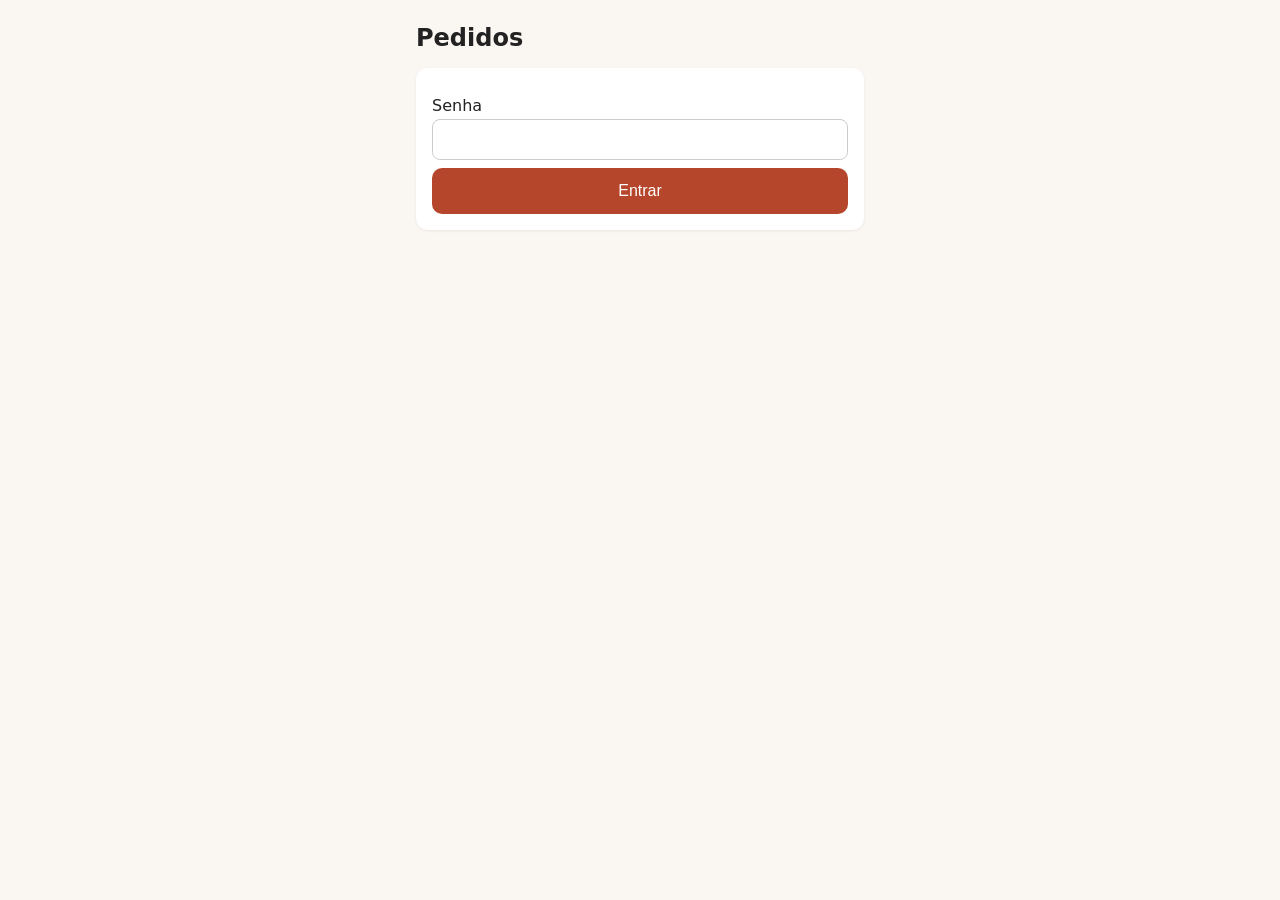
==== admin.html @ bcbbd620 "Painel: filtro Próximos da fila; ícone de panetone na aba Co-Authored-By: Claude Opus 5.5 <noreply@a" ====
<!doctype html>
<html lang="pt-BR">
<head>
<meta charset="utf-8">
<meta name="viewport" content="width=device-width, initial-scale=1">
<meta name="robots" content="noindex">
<title>Painel de Pedidos</title>
<link rel="icon" href="favicon.svg" type="image/svg+xml">
<link rel="icon" href="icone.png" type="image/png">
<link rel="apple-touch-icon" href="icone.png">
<link rel="stylesheet" href="style.css">
</head>
<body>
<main>
  <h1>Pedidos</h1>
  <p id="erro" class="erro" role="alert"></p>

  <form id="login" class="card" hidden>
    <label for="senha">Senha</label>
    <input id="senha" type="password" required autocomplete="current-password">
    <button class="principal">Entrar</button>
  </form>

  <div id="painel" hidden>
    <div class="acoes"><button id="atualizar">Atualizar</button><button id="sair">Sair</button></div>
    <div class="card" id="totais"></div>
    <form id="fornada" class="card">
      <h2>Saiu da fornada</h2>
      <p class="muted">Preencha só o que saiu.</p>
      <table id="fItens"></table>
      <button class="principal" id="fEnviar">Registrar e ver para quem vai</button>
      <div id="fResultado" role="status"></div>
    </form>
    <label for="filtro">Mostrar</label>
    <select id="filtro">
      <option value="">Todos</option>
      <option value="fila">Próximos da fila</option>
      <option>Na fila</option><option>Fazendo</option><option>Pronto pra entrega</option><option>Enviado</option><option>Cancelado</option>
      <option value="cobrar">Falta cobrar</option>
      <option value="Apagado">Apagados</option>
    </select>
    <div id="lista"></div>
  </div>
</main>

<script src="config.js"></script>
<script>
const $ = id => document.getElementById(id);
const brl = v => Number(v).toLocaleString('pt-BR', { style: 'currency', currency: 'BRL' });
const esc = s => String(s ?? '').replace(/[&<>"']/g, c => `&#${c.charCodeAt(0)};`);
const produto = id => CONFIG.produtos.find(p => p.id === id) || { nome: id };
const nomeItem = (id, tamanho) => `${esc(produto(id).nome)} ${esc(tamanho.replace('g', ' g'))}`;
const ativo = p => !['Apagado', 'Cancelado', 'Enviado'].includes(p.etapa);
const conta = p => p.etapa !== 'Cancelado' && p.etapa !== 'Apagado'; // entra nos totais de dinheiro
let pedidos = [];

const api = d => fetch(CONFIG.apiUrl, { method: 'POST', body: JSON.stringify({ ...d, token: localStorage.getItem('token') }) }).then(r => r.json());

async function carregar() {
  $('erro').textContent = '';
  $('atualizar').disabled = true;
  $('atualizar').textContent = 'Atualizando…';
  try {
    const r = await api({ acao: 'listar' });
    if (r.erro === 'Não autorizado') { sair(); return $('erro').textContent = 'Senha incorreta'; }
    if (r.erro) throw new Error(r.erro);
    pedidos = r.pedidos;
    $('login').hidden = true;
    $('painel').hidden = false;
    render();
  } catch (err) { $('erro').textContent = 'Erro: ' + err.message; }
  finally { $('atualizar').disabled = false; $('atualizar').textContent = 'Atualizar'; }
}

function render() {
  const soma = cond => pedidos.filter(p => conta(p) && cond(p)).reduce((s, p) => s + Number(p.total), 0);
  const falta = {};
  pedidos.filter(ativo).forEach(p => p.itens.forEach(i => {
    const k = i.id + '|' + i.tamanho;
    falta[k] = (falta[k] || 0) + Math.max(0, i.qtd - (p.prontos[k] || 0));
  }));
  $('totais').innerHTML = `
    <p>Recebido: <strong>${brl(soma(p => p.pago))}</strong><br>Falta cobrar: <strong>${brl(soma(p => !p.pago))}</strong></p>
    <table><tr><th>Falta fazer</th><th>500 g</th><th>250 g</th></tr>
    ${CONFIG.produtos.map(p => `<tr><td>${p.nome}</td><td>${falta[p.id + '|500g'] || 0}</td><td>${falta[p.id + '|250g'] || 0}</td></tr>`).join('')}
    </table>`;

  const f = $('filtro').value;
  const faltaNo = p => p.itens.reduce((s, i) => s + Math.max(0, i.qtd - (p.prontos[i.id + '|' + i.tamanho] || 0)), 0);
  const mostra = p => !f ? p.etapa !== 'Apagado' : f === 'cobrar' ? !p.pago && conta(p) : f === 'fila' ? ativo(p) && faltaNo(p) > 0 : p.etapa === f;
  const lista = pedidos.filter(mostra);
  // Fila: mais antigo primeiro, igual à ordem em que a fornada distribui; o resto, mais novo primeiro
  $('lista').innerHTML = (f === 'fila' ? lista : lista.reverse()).map((p, n) => {
    const id = esc(p.id);
    const prontos = Object.values(p.prontos).some(n => n > 0);
    return `
    <div class="card">
      <div class="linha"><strong>${f === 'fila' ? `${n + 1}º · ` : ''}${id} · ${esc(p.nome)}</strong><span>${brl(p.total)}</span></div>
      ${f === 'fila' ? `<div>Falta: ${p.itens.filter(i => i.qtd > (p.prontos[i.id + '|' + i.tamanho] || 0)).map(i => `${i.qtd - (p.prontos[i.id + '|' + i.tamanho] || 0)}× ${nomeItem(i.id, i.tamanho)}`).join(', ')}</div>` : ''}
      <div class="muted">${new Date(p.criadoEm).toLocaleString('pt-BR')}</div>
      <div><strong>${esc(p.etapa)}</strong> · ${p.pago ? 'Pago' : 'Não pago'}</div>
      <div>${p.itens.map(i => `${i.qtd}× ${nomeItem(i.id, i.tamanho)} <span class="muted">(${Math.min(i.qtd, p.prontos[i.id + '|' + i.tamanho] || 0)} de ${i.qtd} pronto)</span>`).join('<br>')}</div>
      ${p.obs ? `<div class="muted">Obs: ${esc(p.obs)}</div>` : ''}
      <div class="acoes">${p.etapa === 'Apagado' ? `
        <button data-id="${id}" data-acao="status" data-v="Na fila">Restaurar</button>` : `
        <button data-id="${id}" data-acao="pago" data-v="${!p.pago}" class="${p.pago ? 'on' : ''}" aria-pressed="${p.pago}">${p.pago ? 'Pago' : 'Não pago'}</button>
        ${ativo(p) ? `<button data-id="${id}" data-acao="status" data-v="Enviado">Enviado</button>
        <button data-id="${id}" data-acao="status" data-v="Cancelado">Cancelar</button>` : `<button data-id="${id}" data-acao="status" data-v="Na fila">Reabrir</button>`}
        ${prontos && ativo(p) ? `<button data-id="${id}" data-acao="desfazer">Desfazer prontos</button>` : ''}
        <a href="https://wa.me/55${esc(p.whatsapp.replace(/\D/g, ''))}" target="_blank" rel="noopener">WhatsApp</a>
        <button data-id="${id}" data-acao="status" data-v="Apagado">Apagar</button>`}
      </div>
    </div>`;
  }).join('') || '<p class="muted">Nenhum pedido.</p>';
}

const confirmar = {
  Cancelado: 'Cancelar este pedido? Se ele tinha panetones prontos, registre-os de novo em "Saiu da fornada" para irem a outro pedido.',
  desfazer: 'Desfazer os prontos deste pedido? Ele volta para a fila.',
  Apagado: 'Apagar este pedido? Ele some da lista e dos totais. Dá para restaurar no filtro "Apagados".'
};

$('lista').onclick = async e => {
  const b = e.target.closest('button[data-acao]');
  if (!b) return;
  const { id, acao, v } = b.dataset;
  const pergunta = confirmar[acao === 'status' ? v : acao];
  if (pergunta && !confirm(pergunta)) return;
  b.disabled = true;
  const dados = acao === 'pago' ? { pago: v === 'true' } : acao === 'status' ? { status: v } : {};
  const r = await api({ acao, id, ...dados }).catch(err => ({ erro: err.message }));
  if (r.erro) { $('erro').textContent = 'Erro: ' + r.erro; b.disabled = false; return; }
  carregar();
};

$('fItens').innerHTML = '<tr><th></th><th>500 g</th><th>250 g</th></tr>' + CONFIG.produtos.map(p => `<tr><td>${p.nome}</td>` +
  ['500g', '250g'].map(t => `<td><input type="number" min="0" step="1" inputmode="numeric" data-id="${p.id}" data-tamanho="${t}" aria-label="${p.nome} ${t.replace('g', ' g')}"></td>`).join('') + '</tr>').join('');

// Registra item por item com a mesma ação do script; cada item já distribuído fica gravado mesmo se um seguinte falhar
$('fornada').onsubmit = async e => {
  e.preventDefault();
  const campos = [...$('fItens').querySelectorAll('input')].filter(c => c.value !== '' && Number(c.value) !== 0);
  if (!campos.length) return $('fResultado').innerHTML = '<p class="erro">Preencha a quantidade de pelo menos um item.</p>';
  if (campos.some(c => !Number.isInteger(Number(c.value)) || Number(c.value) < 0)) return $('fResultado').innerHTML = '<p class="erro">Use só números inteiros.</p>';
  $('fEnviar').disabled = true;
  $('fResultado').textContent = 'Registrando…';
  let html = '';
  for (const c of campos) {
    const item = { id: c.dataset.id, tamanho: c.dataset.tamanho, qtd: Number(c.value) };
    const r = await api({ acao: 'fornada', ...item }).catch(err => ({ erro: err.message }));
    if (r.erro) { html += `<p class="erro">Erro em ${nomeItem(item.id, item.tamanho)}: ${esc(r.erro)}. Os itens acima foram registrados; confira e tente de novo só os que faltaram.</p>`; break; }
    c.value = '';
    html += `<p><strong>${item.qtd}× ${nomeItem(item.id, item.tamanho)}</strong></p>` +
      r.destinos.map(d => `<div class="linha"><span>→ ${esc(d.id)} · ${esc(d.nome)}</span><strong>${d.qtd}</strong></div>`).join('') +
      (r.sobra ? `<p class="muted">Sobrou ${r.sobra}: nenhum pedido esperando.</p>` : '');
  }
  $('fEnviar').disabled = false;
  $('fResultado').innerHTML = html;
  carregar();
};

function sair() {
  localStorage.removeItem('token');
  pedidos = [];
  $('painel').hidden = true;
  $('login').hidden = false;
}

$('login').onsubmit = e => { e.preventDefault(); localStorage.setItem('token', $('senha').value); carregar(); };
$('sair').onclick = sair;
$('atualizar').onclick = carregar;
$('filtro').onchange = render;

localStorage.getItem('token') ? carregar() : sair();
</script>
</body>
</html>
---- style.css ----
* { box-sizing: border-box; }
body { margin: 0; font-family: system-ui, sans-serif; color: #222; background: #faf7f2; }
main { max-width: 480px; margin: 0 auto; padding: 16px 16px 96px; }
h1 { margin: 8px 0 4px; font-size: 1.5rem; }
h2 { font-size: 1.1rem; margin: 0 0 8px; }
.card { background: #fff; border-radius: 12px; padding: 16px; margin: 12px 0; box-shadow: 0 1px 3px #0001; }
.linha { display: flex; align-items: center; justify-content: space-between; gap: 8px; padding: 6px 0; }
.stepper { display: flex; align-items: center; gap: 8px; }
.stepper button { width: 36px; height: 36px; border-radius: 50%; border: 1px solid #ccc; background: #fff; font-size: 1.2rem; }
.stepper span { min-width: 1.5em; text-align: center; }
button.principal, a.principal { display: block; width: 100%; padding: 14px; border: 0; border-radius: 10px; background: #b5462b; color: #fff; font-size: 1rem; text-align: center; text-decoration: none; margin-top: 8px; }
button:disabled { opacity: .4; }
.rodape { position: fixed; left: 0; right: 0; bottom: 0; background: #fff; box-shadow: 0 -1px 4px #0002; }
.rodape div { max-width: 480px; margin: 0 auto; padding: 8px 16px; display: flex; align-items: center; gap: 12px; }
.rodape button { margin: 0; flex: 1; }
label { display: block; margin: 12px 0 4px; }
input, textarea, select { width: 100%; padding: 10px; border: 1px solid #ccc; border-radius: 8px; font: inherit; }
.qr { display: flex; align-items: center; justify-content: center; width: 240px; height: 240px; margin: 12px auto; }
.qr svg { width: 100%; height: 100%; }
.qr.vazio { border: 2px dashed #aaa; color: #777; }
.muted { color: #666; font-size: .9rem; }
.erro { color: #b00; }
.acoes { display: flex; gap: 8px; flex-wrap: wrap; margin-top: 8px; }
.acoes button, .acoes a { padding: 8px 12px; border-radius: 8px; border: 1px solid #ccc; background: #fff; color: inherit; text-decoration: none; font-size: .9rem; }
table { width: 100%; border-collapse: collapse; }
td, th { padding: 4px; text-align: left; }
[hidden] { display: none !important; }
.galeria { display: flex; gap: 8px; overflow-x: auto; scroll-snap-type: x mandatory; padding-bottom: 8px; }
.galeria img { height: 260px; width: auto; border-radius: 12px; scroll-snap-align: start; flex: none; }
.acoes button.on { background: #2e7d32; border-color: #2e7d32; color: #fff; }
#fItens input { width: 5em; }
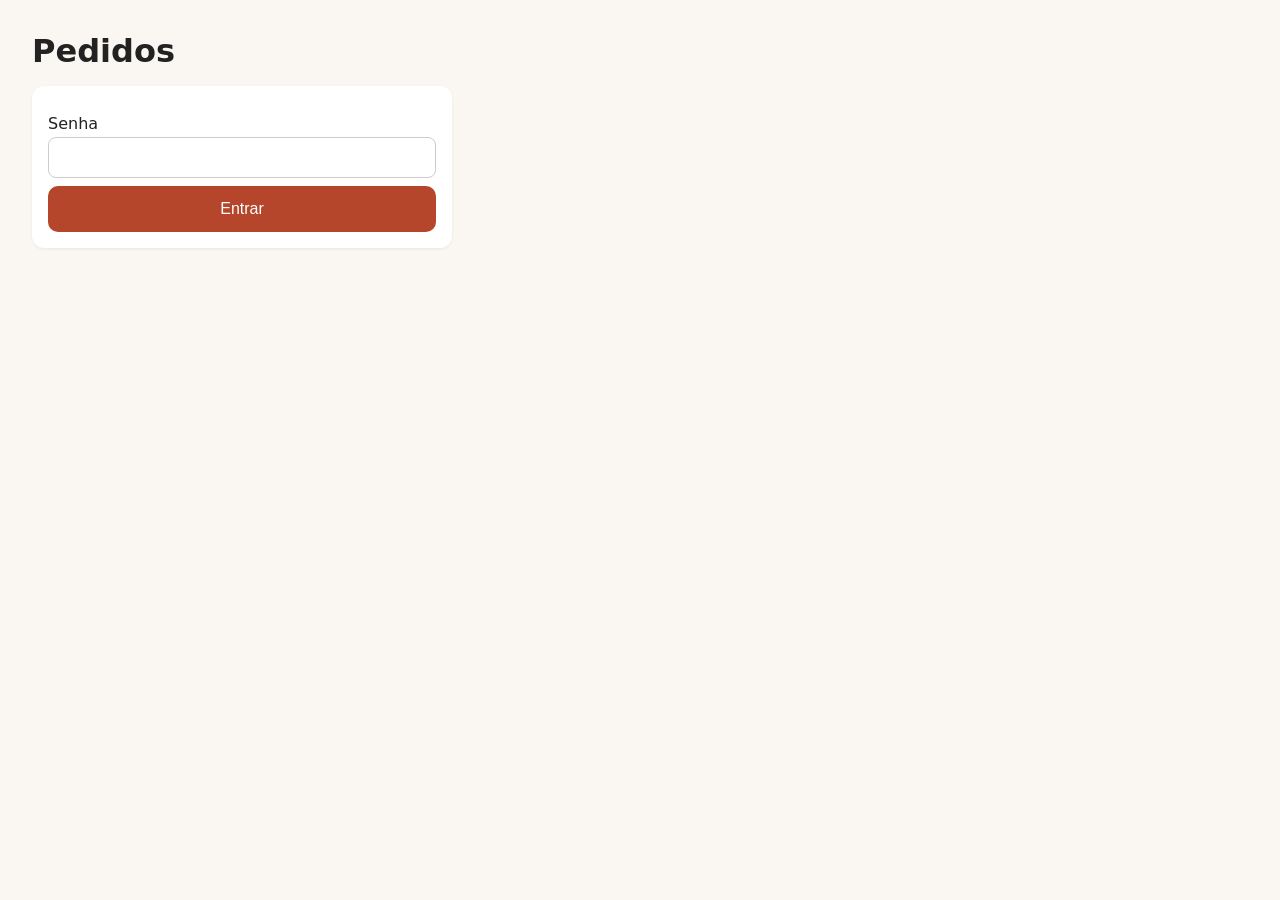
==== commit 98505a07: "Layout de tela cheia no computador (loja e painel); celular sem mudanças Co-Authored-By: Claude Opus" ====
--- a/admin.html
+++ b/admin.html
@@ -23,7 +23,11 @@
 
   <div id="painel" hidden>
     <div class="acoes"><button id="atualizar">Atualizar</button><button id="sair">Sair</button></div>
-    <div class="card" id="totais"></div>
+    <div class="colunas">
+    <div class="col-producao">
+    <section id="avisoCard" class="card"></section>
+    <section id="prontos" class="card" hidden></section>
+    <section id="proxima" class="card"></section>
     <form id="fornada" class="card">
       <h2>Saiu da fornada</h2>
       <p class="muted">Preencha só o que saiu.</p>
@@ -31,15 +35,26 @@
       <button class="principal" id="fEnviar">Registrar e ver para quem vai</button>
       <div id="fResultado" role="status"></div>
     </form>
+    <details id="historico" class="card"><summary id="hResumo">Fornadas registradas</summary><div id="hLista"></div></details>
+    </div>
+    <div class="col-pedidos">
+    <div class="card" id="totais"></div>
     <label for="filtro">Mostrar</label>
     <select id="filtro">
       <option value="">Todos</option>
       <option value="fila">Próximos da fila</option>
-      <option>Na fila</option><option>Fazendo</option><option>Pronto pra entrega</option><option>Enviado</option><option>Cancelado</option>
+      <option>Fazendo</option><option>Pronto pra entrega</option>
+      <hr>
       <option value="cobrar">Falta cobrar</option>
+      <option value="espera">Na espera</option>
+      <option>Entregue</option>
+      <hr>
+      <option>Cancelado</option>
       <option value="Apagado">Apagados</option>
     </select>
     <div id="lista"></div>
+    </div>
+    </div>
   </div>
 </main>
 
@@ -50,9 +65,19 @@
 const esc = s => String(s ?? '').replace(/[&<>"']/g, c => `&#${c.charCodeAt(0)};`);
 const produto = id => CONFIG.produtos.find(p => p.id === id) || { nome: id };
 const nomeItem = (id, tamanho) => `${esc(produto(id).nome)} ${esc(tamanho.replace('g', ' g'))}`;
-const ativo = p => !['Apagado', 'Cancelado', 'Enviado'].includes(p.etapa);
+const ativo = p => !['Apagado', 'Cancelado', 'Entregue'].includes(p.etapa);
+const naFila = p => ativo(p) && !p.espera; // na espera: entrega mais para frente, fora das fornadas
 const conta = p => p.etapa !== 'Cancelado' && p.etapa !== 'Apagado'; // entra nos totais de dinheiro
-let pedidos = [];
+let pedidos = [], fornadas = [], aviso = false;
+const pronto = (p, i) => Math.min(i.qtd, p.prontos[i.id + '|' + i.tamanho] || 0);
+const whats = p => `<a href="https://wa.me/55${esc(p.whatsapp.replace(/\D/g, ''))}" target="_blank" rel="noopener">WhatsApp</a>`;
+// Pedido pela metade: o que já saiu fica apagado, o que falta fica em destaque
+const itensHtml = p => p.itens.map(i => {
+  const ok = pronto(p, i), falta = i.qtd - ok, nome = `${i.qtd}× ${nomeItem(i.id, i.tamanho)}${i.latas ? ` (${i.latas} em lata)` : ''}`;
+  if (p.etapa !== 'Fazendo') return nome;
+  if (!falta) return `<span class="item-ok">✓ ${nome} pronto</span>`;
+  return `<span class="item-falta">${nome}: falta ${falta}</span>${ok ? ` <span class="item-ok">(${ok} pronto)</span>` : ''}`;
+}).join('<br>');
 
 const api = d => fetch(CONFIG.apiUrl, { method: 'POST', body: JSON.stringify({ ...d, token: localStorage.getItem('token') }) }).then(r => r.json());
 
@@ -65,6 +90,8 @@
     if (r.erro === 'Não autorizado') { sair(); return $('erro').textContent = 'Senha incorreta'; }
     if (r.erro) throw new Error(r.erro);
     pedidos = r.pedidos;
+    fornadas = r.fornadas || [];
+    aviso = !!r.aviso;
     $('login').hidden = true;
     $('painel').hidden = false;
     render();
@@ -73,21 +100,57 @@
 }
 
 function render() {
+  $('avisoCard').innerHTML = `<div class="linha"><span><strong>Aviso na loja:</strong> padeiro viajando<br><span class="muted">${aviso ? 'Ligado: a loja mostra o aviso natalino' : 'Desligado'}</span></span>
+    <span class="acoes"><button data-acao="aviso" data-v="${!aviso}" class="${aviso ? 'on-espera' : ''}" aria-pressed="${aviso}">${aviso ? 'Desligar' : 'Ligar'}</button></span></div>`;
+
+  const prontos = pedidos.filter(p => p.etapa === 'Pronto pra entrega' && !p.espera);
+  $('prontos').hidden = !prontos.length;
+  $('prontos').innerHTML = `<h2>Prontos para entregar (${prontos.length})</h2>` + prontos.map(p => `
+    <div class="bloco">
+      <div class="linha"><strong>${esc(p.id)} · ${esc(p.nome)}</strong>${p.pago ? '<span>Pago</span>' : '<strong class="erro">Não pago</strong>'}</div>
+      <div>${itensHtml(p)}</div>
+      <div class="acoes"><button data-id="${esc(p.id)}" data-acao="status" data-v="Entregue">Entregue</button>${whats(p)}</div>
+    </div>`).join('');
+
+  // Próxima fornada: tudo o que falta, por sabor e tamanho, na ordem de chegada dos pedidos
+  const sugestao = new Map();
+  pedidos.filter(naFila).forEach(p => p.itens.forEach(i => {
+    const falta = i.qtd - pronto(p, i), k = i.id + '|' + i.tamanho;
+    if (falta <= 0) return;
+    if (!sugestao.has(k)) sugestao.set(k, { id: i.id, tamanho: i.tamanho, qtd: 0, pedidos: [] });
+    const s = sugestao.get(k);
+    s.qtd += falta;
+    s.pedidos.push(`${esc(p.id)} ${esc(p.nome)} (${falta})`);
+  }));
+  $('proxima').innerHTML = '<h2>Próxima fornada</h2>' + (sugestao.size
+    ? [...sugestao.values()].map(s => `<p><strong>${s.qtd}× ${nomeItem(s.id, s.tamanho)}</strong><br><span class="muted">${s.pedidos.join(' · ')}</span></p>`).join('') +
+      '<div class="acoes"><button type="button" id="preencher">Preencher fornada com esta sugestão</button></div>'
+    : '<p class="muted">Nada faltando: todos os pedidos já estão prontos.</p>');
+  if (sugestao.size) $('preencher').onclick = () => {
+    $('fItens').querySelectorAll('input').forEach(c => c.value = (sugestao.get(c.dataset.id + '|' + c.dataset.tamanho) || {}).qtd || '');
+    $('fornada').scrollIntoView({ behavior: 'smooth' });
+  };
+
+  // Fornadas: itens registrados juntos (mesmo lote), mais recente primeiro
+  const lotes = new Map();
+  fornadas.forEach(f => lotes.set(f.lote, [...(lotes.get(f.lote) || []), f]));
+  const historico = [...lotes.values()].reverse();
+  $('hResumo').textContent = `Fornadas registradas (${historico.length})`;
+  $('hLista').innerHTML = historico.map(fs => {
+    const cancelada = fs.every(f => f.status === 'Cancelada');
+    return `<div class="bloco${cancelada ? ' cancelada' : ''}">
+      <div class="muted">${new Date(fs[0].registradoEm).toLocaleString('pt-BR')}${cancelada ? ' · Cancelada' : ''}</div>
+      ${fs.map(f => `<div><strong>${f.qtd}× ${nomeItem(f.id, f.tamanho)}</strong> → ${f.destinos.map(d => `${esc(d.id)} ${esc(d.nome)} (${d.qtd})`).join(' · ') || 'nenhum pedido'}${f.sobra ? ` · sobrou ${f.sobra}` : ''}</div>`).join('')}
+      ${cancelada ? '' : `<div class="acoes"><button data-acao="cancelarFornada" data-lote="${esc(fs[0].lote)}">Cancelar fornada</button></div>`}
+    </div>`;
+  }).join('') || '<p class="muted">Nenhuma fornada registrada ainda.</p>';
+
   const soma = cond => pedidos.filter(p => conta(p) && cond(p)).reduce((s, p) => s + Number(p.total), 0);
-  const falta = {};
-  pedidos.filter(ativo).forEach(p => p.itens.forEach(i => {
-    const k = i.id + '|' + i.tamanho;
-    falta[k] = (falta[k] || 0) + Math.max(0, i.qtd - (p.prontos[k] || 0));
-  }));
-  $('totais').innerHTML = `
-    <p>Recebido: <strong>${brl(soma(p => p.pago))}</strong><br>Falta cobrar: <strong>${brl(soma(p => !p.pago))}</strong></p>
-    <table><tr><th>Falta fazer</th><th>500 g</th><th>250 g</th></tr>
-    ${CONFIG.produtos.map(p => `<tr><td>${p.nome}</td><td>${falta[p.id + '|500g'] || 0}</td><td>${falta[p.id + '|250g'] || 0}</td></tr>`).join('')}
-    </table>`;
+  $('totais').innerHTML = `<p>Recebido: <strong>${brl(soma(p => p.pago))}</strong><br>Falta cobrar: <strong>${brl(soma(p => !p.pago))}</strong></p>`;
 
   const f = $('filtro').value;
-  const faltaNo = p => p.itens.reduce((s, i) => s + Math.max(0, i.qtd - (p.prontos[i.id + '|' + i.tamanho] || 0)), 0);
-  const mostra = p => !f ? p.etapa !== 'Apagado' : f === 'cobrar' ? !p.pago && conta(p) : f === 'fila' ? ativo(p) && faltaNo(p) > 0 : p.etapa === f;
+  const faltaNo = p => p.itens.reduce((s, i) => s + i.qtd - pronto(p, i), 0);
+  const mostra = p => !f ? p.etapa !== 'Apagado' : f === 'cobrar' ? !p.pago && conta(p) : f === 'fila' ? naFila(p) && faltaNo(p) > 0 : f === 'espera' ? p.espera && p.etapa !== 'Apagado' : p.etapa === f;
   const lista = pedidos.filter(mostra);
   // Fila: mais antigo primeiro, igual à ordem em que a fornada distribui; o resto, mais novo primeiro
   $('lista').innerHTML = (f === 'fila' ? lista : lista.reverse()).map((p, n) => {
@@ -96,18 +159,19 @@
     return `
     <div class="card">
       <div class="linha"><strong>${f === 'fila' ? `${n + 1}º · ` : ''}${id} · ${esc(p.nome)}</strong><span>${brl(p.total)}</span></div>
-      ${f === 'fila' ? `<div>Falta: ${p.itens.filter(i => i.qtd > (p.prontos[i.id + '|' + i.tamanho] || 0)).map(i => `${i.qtd - (p.prontos[i.id + '|' + i.tamanho] || 0)}× ${nomeItem(i.id, i.tamanho)}`).join(', ')}</div>` : ''}
+      ${f === 'fila' ? `<div>Falta: ${p.itens.filter(i => i.qtd > pronto(p, i)).map(i => `${i.qtd - pronto(p, i)}× ${nomeItem(i.id, i.tamanho)}`).join(', ')}</div>` : ''}
       <div class="muted">${new Date(p.criadoEm).toLocaleString('pt-BR')}</div>
-      <div><strong>${esc(p.etapa)}</strong> · ${p.pago ? 'Pago' : 'Não pago'}</div>
-      <div>${p.itens.map(i => `${i.qtd}× ${nomeItem(i.id, i.tamanho)} <span class="muted">(${Math.min(i.qtd, p.prontos[i.id + '|' + i.tamanho] || 0)} de ${i.qtd} pronto)</span>`).join('<br>')}</div>
+      <div><strong>${esc(p.etapa)}</strong> · ${p.pago ? 'Pago' : 'Não pago'}${p.espera ? ' · <strong class="espera">⏸ Na espera</strong>' : ''}</div>
+      <div>${itensHtml(p)}</div>
       ${p.obs ? `<div class="muted">Obs: ${esc(p.obs)}</div>` : ''}
       <div class="acoes">${p.etapa === 'Apagado' ? `
         <button data-id="${id}" data-acao="status" data-v="Na fila">Restaurar</button>` : `
         <button data-id="${id}" data-acao="pago" data-v="${!p.pago}" class="${p.pago ? 'on' : ''}" aria-pressed="${p.pago}">${p.pago ? 'Pago' : 'Não pago'}</button>
-        ${ativo(p) ? `<button data-id="${id}" data-acao="status" data-v="Enviado">Enviado</button>
+        ${ativo(p) ? `<button data-id="${id}" data-acao="espera" data-v="${!p.espera}" class="${p.espera ? 'on-espera' : ''}" aria-pressed="${!!p.espera}">${p.espera ? 'Tirar da espera' : 'Pôr na espera'}</button>
+        <button data-id="${id}" data-acao="status" data-v="Entregue">Entregue</button>
         <button data-id="${id}" data-acao="status" data-v="Cancelado">Cancelar</button>` : `<button data-id="${id}" data-acao="status" data-v="Na fila">Reabrir</button>`}
         ${prontos && ativo(p) ? `<button data-id="${id}" data-acao="desfazer">Desfazer prontos</button>` : ''}
-        <a href="https://wa.me/55${esc(p.whatsapp.replace(/\D/g, ''))}" target="_blank" rel="noopener">WhatsApp</a>
+        ${whats(p)}
         <button data-id="${id}" data-acao="status" data-v="Apagado">Apagar</button>`}
       </div>
     </div>`;
@@ -117,17 +181,18 @@
 const confirmar = {
   Cancelado: 'Cancelar este pedido? Se ele tinha panetones prontos, registre-os de novo em "Saiu da fornada" para irem a outro pedido.',
   desfazer: 'Desfazer os prontos deste pedido? Ele volta para a fila.',
-  Apagado: 'Apagar este pedido? Ele some da lista e dos totais. Dá para restaurar no filtro "Apagados".'
+  Apagado: 'Apagar este pedido? Ele some da lista e dos totais. Dá para restaurar no filtro "Apagados".',
+  cancelarFornada: 'Cancelar esta fornada? Os panetones dela saem dos pedidos que os receberam, e esses pedidos voltam para a fila.'
 };
 
-$('lista').onclick = async e => {
+$('painel').onclick = async e => {
   const b = e.target.closest('button[data-acao]');
   if (!b) return;
-  const { id, acao, v } = b.dataset;
+  const { id, acao, v, lote } = b.dataset;
   const pergunta = confirmar[acao === 'status' ? v : acao];
   if (pergunta && !confirm(pergunta)) return;
   b.disabled = true;
-  const dados = acao === 'pago' ? { pago: v === 'true' } : acao === 'status' ? { status: v } : {};
+  const dados = acao === 'pago' ? { pago: v === 'true' } : acao === 'espera' || acao === 'aviso' ? { [acao]: v === 'true' } : acao === 'status' ? { status: v } : acao === 'cancelarFornada' ? { lote } : {};
   const r = await api({ acao, id, ...dados }).catch(err => ({ erro: err.message }));
   if (r.erro) { $('erro').textContent = 'Erro: ' + r.erro; b.disabled = false; return; }
   carregar();
@@ -145,9 +210,10 @@
   $('fEnviar').disabled = true;
   $('fResultado').textContent = 'Registrando…';
   let html = '';
+  const lote = new Date().toISOString(); // agrupa os itens desta fornada
   for (const c of campos) {
     const item = { id: c.dataset.id, tamanho: c.dataset.tamanho, qtd: Number(c.value) };
-    const r = await api({ acao: 'fornada', ...item }).catch(err => ({ erro: err.message }));
+    const r = await api({ acao: 'fornada', lote, ...item }).catch(err => ({ erro: err.message }));
     if (r.erro) { html += `<p class="erro">Erro em ${nomeItem(item.id, item.tamanho)}: ${esc(r.erro)}. Os itens acima foram registrados; confira e tente de novo só os que faltaram.</p>`; break; }
     c.value = '';
     html += `<p><strong>${item.qtd}× ${nomeItem(item.id, item.tamanho)}</strong></p>` +
--- a/style.css
+++ b/style.css
@@ -29,3 +29,37 @@
 .galeria img { height: 260px; width: auto; border-radius: 12px; scroll-snap-align: start; flex: none; }
 .acoes button.on { background: #2e7d32; border-color: #2e7d32; color: #fff; }
 #fItens input { width: 5em; }
+.item-ok { opacity: .45; }
+.item-falta { font-weight: 700; color: #b5462b; }
+.bloco { border-top: 1px solid #eee; padding-top: 10px; margin-top: 10px; }
+.bloco.cancelada { opacity: .5; text-decoration: line-through; }
+details > summary { cursor: pointer; font-weight: 700; }
+.linha.lata { padding-left: 12px; font-size: .9rem; color: #666; }
+.espera { color: #8a5a00; }
+.acoes button.on-espera { background: #fff4d6; border-color: #e0b44a; }
+.aviso { background: #fff4d6; border: 2px dashed #c0392b; border-radius: 12px; padding: 12px 14px; }
+.recado { display: block; width: 100%; height: auto; border-radius: 10px; margin-top: 10px; }
+
+/* Computador e iPad na horizontal: layout de tela cheia. Abaixo de 900 px fica o layout de celular acima. */
+.so-desktop { display: none; }
+@media (min-width: 900px) {
+  main { max-width: 1600px; padding: 24px 32px 48px; }
+  h1 { font-size: 2rem; }
+  .so-desktop { display: block; }
+  .galeria img { height: 340px; }
+  /* Loja: sabores em grade e coluna "Seu pedido" fixa ao lado */
+  #loja { display: grid; grid-template-columns: 1fr 380px; gap: 24px; align-items: start; }
+  #produtos { display: grid; grid-template-columns: repeat(auto-fill, minmax(max(280px, calc(50% - 8px)), 1fr)); gap: 0 16px; align-items: start; } /* no máximo 2 por linha */
+  #escolhidos { margin-bottom: 12px; }
+  .recado { max-width: 360px; }
+  #lateral { position: sticky; top: 16px; margin-top: 12px; background: #fff; border-radius: 12px; padding: 16px; box-shadow: 0 1px 3px #0001; }
+  #lateral .card { margin: 0; padding: 0; box-shadow: none; }
+  #lateral .rodape { position: static; box-shadow: none; border-top: 1px solid #eee; margin-top: 12px; }
+  #lateral .rodape div { padding: 12px 0 0; max-width: none; }
+  #pagamento { display: grid; grid-template-columns: 1fr 1fr; gap: 32px; max-width: 1000px; margin: 12px auto; }
+  /* Painel: produção à esquerda, pedidos em grade à direita */
+  #login { max-width: 420px; }
+  .colunas { display: grid; grid-template-columns: 440px 1fr; gap: 24px; align-items: start; }
+  #lista { display: grid; grid-template-columns: repeat(auto-fill, minmax(300px, 1fr)); gap: 12px; margin-top: 12px; }
+  #lista .card { margin: 0; }
+}
